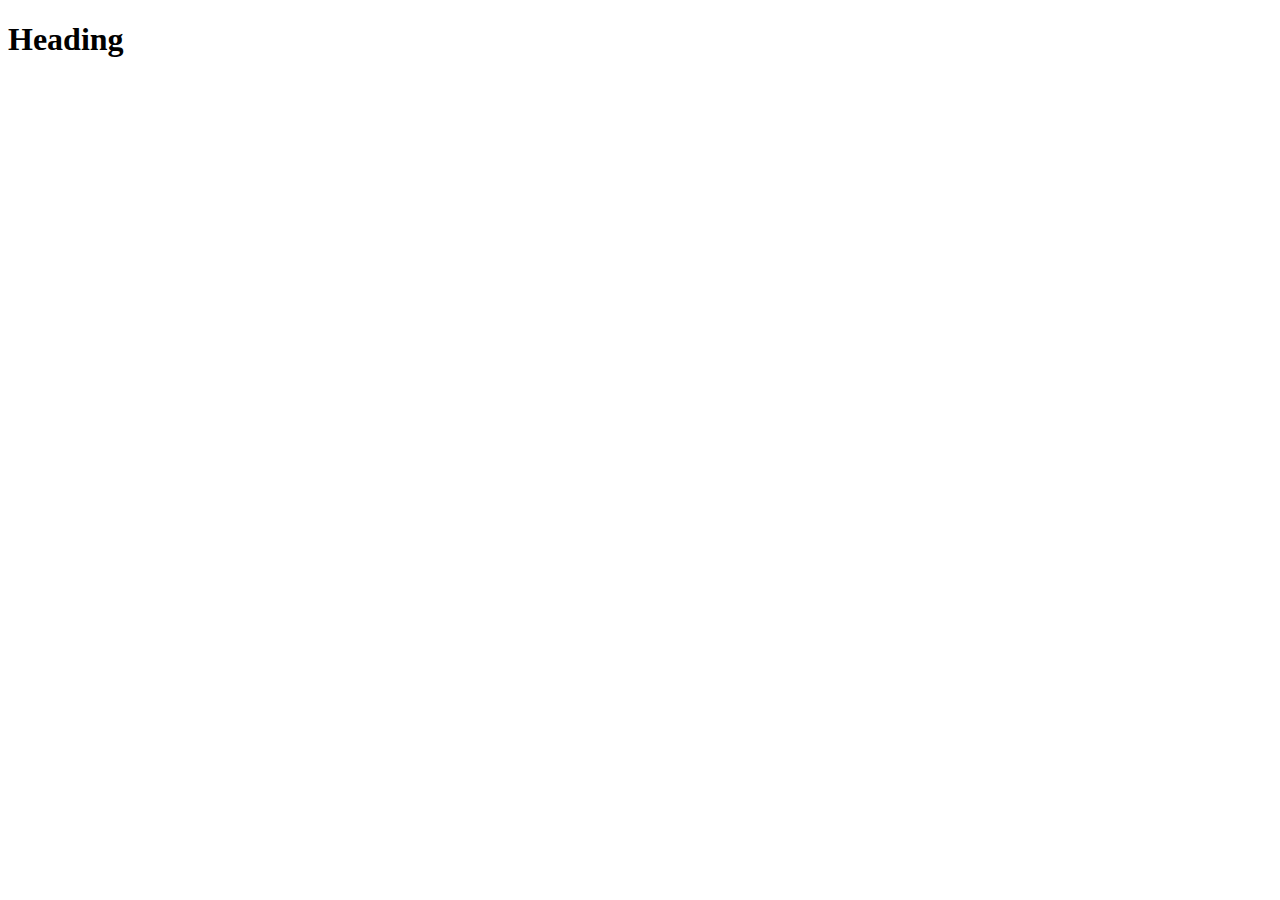
==== index.html @ aba9a1d9 "Initial commit" ====
<!DOCTYPE html>
<html lang="en">
  <head>
    <meta charset="UTF-8">
    <meta name="viewport" content="width=device-width, initial-scale=1.0">
    <meta http-equiv="X-UA-Compatible" content="ie=edge">
    <title>Title</title>
    <link rel="stylesheet" href="screen.css">
  </head>
  <body>
    <h1>Heading</h1>
    <script src="index.js"></script>
  </body>
</html>
---- screen.css ----
/* Add screen styles below */
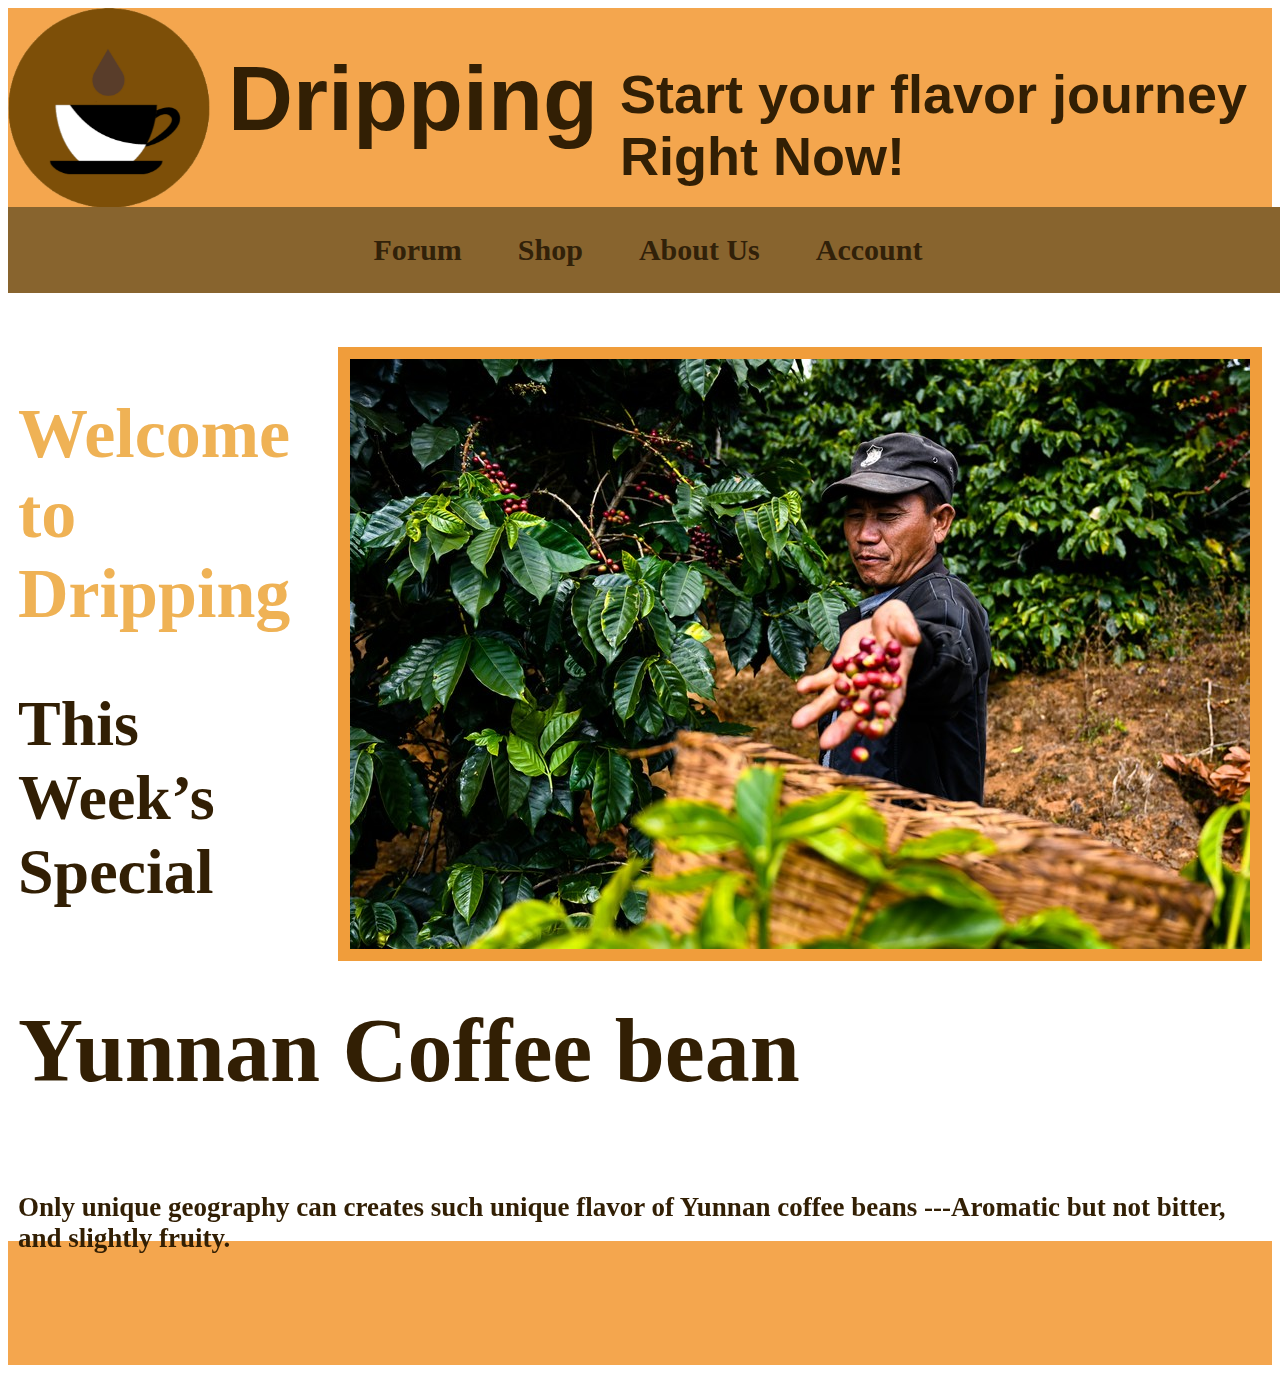
==== commit c7828b74: "Working on main page" ====
--- a/index.html
+++ b/index.html
@@ -8,7 +8,29 @@
     <link rel="stylesheet" href="screen.css">
   </head>
   <body>
-    <h1>Heading</h1>
     <script src="index.js"></script>
+    <div id="TitleBox">
+    <img id="Logo" src="Image/Logo.png" alt="Logo">
+    <h1>Dripping </h1>
+    <h2>Start your flavor journey Right Now!</h2>
+    <script src="index.js"></script>
+    </div>
+    <nav>
+      <ul>
+        <li><a>Forum</a></li>
+        <li><a href="index.html">Shop</a></li>
+        <li><a href="About.html">About Us</a></li>
+        <li><a>Account</a></li>
+     </ul>
+    </nav>
+    <div id="Shop">
+      <img src="Image/Shop1.jpg" alt="Shop1">
+      <h1>Welcome to Dripping</h1>
+      <h2>This Week’s Special</h2>
+      <h3>Yunnan Coffee bean</h3>
+      <p>Only unique geography can creates such unique flavor of Yunnan coffee beans ---Aromatic but not bitter, and slightly fruity.</p>
+    </div>
+    <div id="EndBox">
+    </div>
   </body>
 </html>
--- a/screen.css
+++ b/screen.css
@@ -1 +1,132 @@
 /* Add screen styles below */
+#TitleBox{
+    position: relative;
+    top:0;
+    left:0;
+    width: 100%;
+    height: 199px;
+    flex-shrink: 0;
+    background: #F4A64E;
+}
+#Logo{
+    position: sticky;
+    top: 10px;
+    right: 20px;
+    width: 202px;
+    height: 202px;
+    flex-shrink: 0;
+}
+#TitleBox{
+    color: #321F04;
+    font-family: Helvetica;
+}
+#TitleBox h1{
+    position: absolute;
+    top: -20px;
+    left:220px;
+    text-align: center;
+    font-size: 90px;
+    font-style: normal;
+    font-weight: 800;
+    line-height: normal;
+}
+#TitleBox h2{
+    position: absolute;
+    top: 10px;
+    right: 20px;
+    width: 50%;
+    height: 200px;
+    font-size: 54px;
+    font-weight: 800;
+    line-height: normal;
+}
+
+nav {
+    position: absolute;
+    background-color: #88642E;
+    width: 100%;
+    text-align: center;
+}
+nav ul {
+    list-style-type: none;
+    margin: 0;
+    padding: 0;
+    width: 100%;
+    text-align: center;
+}
+
+nav ul li {
+    display: inline;
+    text-align: center;
+}
+
+nav ul li a {
+    display:inline-block;
+    color: #312109;
+    font-size: 30px;
+    padding: 26px;
+    font-weight: 800;
+    text-decoration: none;
+}
+
+nav li a:hover {
+    background-color: #e05d10;
+}
+
+#Shop{
+    position: relative;
+    top: 40px;
+    padding-top: 90px;  
+    margin: 10px;
+}
+
+#Shop img{
+    float:right;
+    width: 900px;
+    height: 590px;
+    border: 12px solid #F09D3B;
+}
+#Shop h1 h2 h3 p {
+    margin-top: 0px;
+    margin-bottom: 0px;
+}
+#Shop h1{
+    color: #EFB255;
+    font-size: 70px;
+    font-style: normal;
+    font-weight: 800;
+    line-height: normal;
+}
+
+#Shop h2{
+    color: #321F04;
+    font-size: 64px;
+    font-style: normal;
+    font-weight: 800;
+    line-height: normal;
+}
+
+#Shop h3{
+    color: #321F04;
+    font-size: 90px;
+    font-style: normal;
+    font-weight: 800;
+    line-height: normal;
+}
+
+#Shop p{
+    color: #321F04;
+    font-size: 27px;
+    font-style: normal;
+    font-weight: 800;
+    line-height: normal;
+}
+#EndBox{
+    margin-top: auto;
+    width: 100%; 
+    height: 124px;
+    background: #F4A64E;
+}
+
+
+  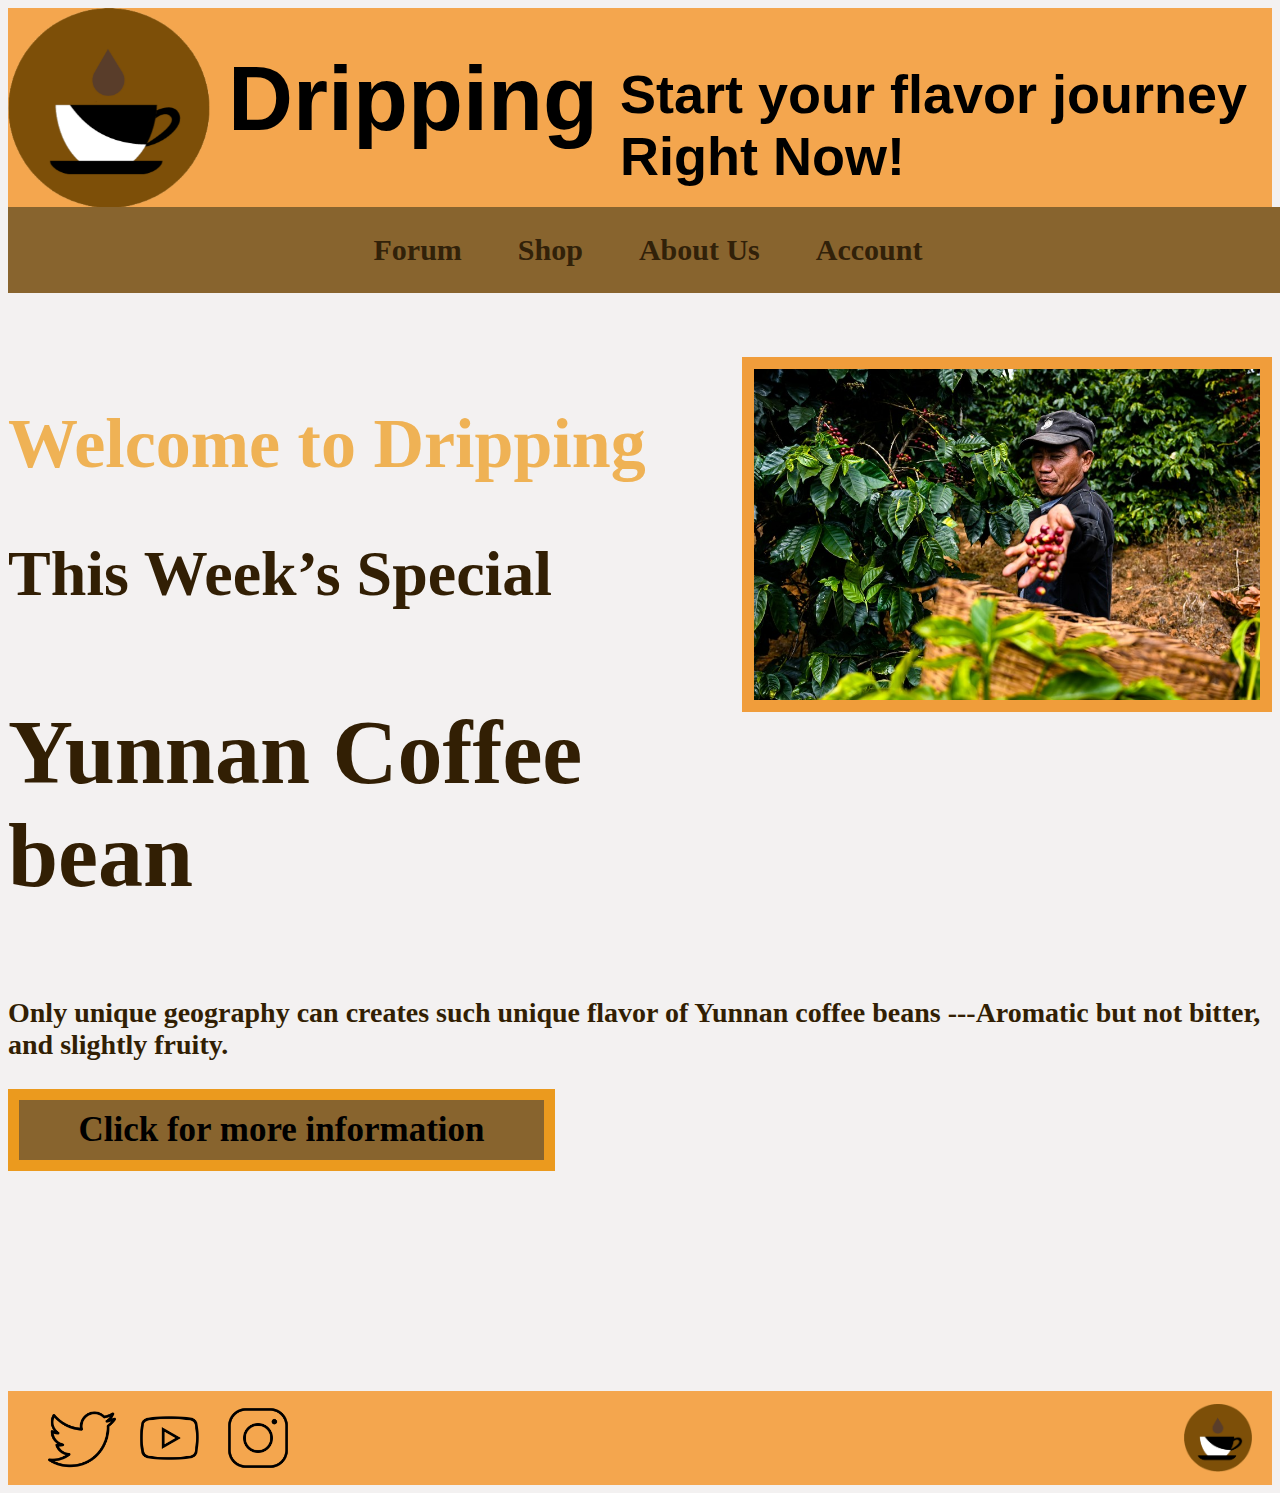
==== commit 7cf01254: "Main page, bottom footer complete" ====
--- a/index.html
+++ b/index.html
@@ -9,28 +9,36 @@
   </head>
   <body>
     <script src="index.js"></script>
-    <div id="TitleBox">
-    <img id="Logo" src="Image/Logo.png" alt="Logo">
-    <h1>Dripping </h1>
-    <h2>Start your flavor journey Right Now!</h2>
-    <script src="index.js"></script>
-    </div>
-    <nav>
-      <ul>
-        <li><a>Forum</a></li>
-        <li><a href="index.html">Shop</a></li>
-        <li><a href="About.html">About Us</a></li>
-        <li><a>Account</a></li>
-     </ul>
-    </nav>
-    <div id="Shop">
+    <Header>
+      <div id="TitleBox">
+      <img id="Logo" src="Image/Logo.png" alt="Logo">
+      <h1>Dripping </h1>
+      <h2>Start your flavor journey Right Now!</h2>
+      </div>
+      <nav>
+        <ul>
+          <li><a>Forum</a></li>
+          <li><a href="index.html">Shop</a></li>
+          <li><a href="About.html">About Us</a></li>
+          <li><a>Account</a></li>
+      </ul>
+      </nav>
+    </Header>
+    <main>
       <img src="Image/Shop1.jpg" alt="Shop1">
       <h1>Welcome to Dripping</h1>
       <h2>This Week’s Special</h2>
       <h3>Yunnan Coffee bean</h3>
       <p>Only unique geography can creates such unique flavor of Yunnan coffee beans ---Aromatic but not bitter, and slightly fruity.</p>
-    </div>
-    <div id="EndBox">
-    </div>
+      <button>Click for more information</button>
+    </main>
+    <footer>
+      <div id="BottomFooter">
+        <img id="twitter" src="Image/twitter.png" alt="twitter">
+        <img id="youtube" src="Image/youtube.png" alt="youtube">
+        <img id="ins" src="Image/Ins.png" alt="Instagram">
+        <img id="logo2" src="Image/Logo.png" alt="Logo2">
+      </div>
+    </footer>
   </body>
 </html>
--- a/screen.css
+++ b/screen.css
@@ -1,4 +1,11 @@
 /* Add screen styles below */
+
+body {
+    display: flex;
+    flex-direction: column;
+    background-color: #f3f1f1;
+}
+
 #TitleBox{
     position: relative;
     top:0;
@@ -6,6 +13,7 @@
     width: 100%;
     height: 199px;
     flex-shrink: 0;
+    font-family: Helvetica;
     background: #F4A64E;
 }
 #Logo{
@@ -15,10 +23,6 @@
     width: 202px;
     height: 202px;
     flex-shrink: 0;
-}
-#TitleBox{
-    color: #321F04;
-    font-family: Helvetica;
 }
 #TitleBox h1{
     position: absolute;
@@ -73,24 +77,19 @@
     background-color: #e05d10;
 }
 
-#Shop{
-    position: relative;
-    top: 40px;
-    padding-top: 90px;  
-    margin: 10px;
+main{
+    margin-top: 150px;
+    height:fit-content;
 }
 
-#Shop img{
+main img{
     float:right;
-    width: 900px;
-    height: 590px;
+    width: 40%;
+    height: 40%;
     border: 12px solid #F09D3B;
 }
-#Shop h1 h2 h3 p {
-    margin-top: 0px;
-    margin-bottom: 0px;
-}
-#Shop h1{
+
+main h1{
     color: #EFB255;
     font-size: 70px;
     font-style: normal;
@@ -98,7 +97,7 @@
     line-height: normal;
 }
 
-#Shop h2{
+main h2{
     color: #321F04;
     font-size: 64px;
     font-style: normal;
@@ -106,7 +105,7 @@
     line-height: normal;
 }
 
-#Shop h3{
+main h3{
     color: #321F04;
     font-size: 90px;
     font-style: normal;
@@ -114,18 +113,54 @@
     line-height: normal;
 }
 
-#Shop p{
+main p{
     color: #321F04;
-    font-size: 27px;
+    font-size: 28px;
     font-style: normal;
     font-weight: 800;
     line-height: normal;
 }
-#EndBox{
-    margin-top: auto;
+
+main button{
+    width: 547px;
+    height: 82px;
+    border: 11px solid #EB9A1E;
+    background: #88642E;
+    font-family: Inter;
+    font-size: 35px;
+    font-style: normal;
+    font-weight: 800;
+    line-height: normal;
+}
+
+main button:hover{
+    background-color: #a3897a;
+}
+footer{
+    margin-top: 220px;
+}
+
+#BottomFooter{
+    position: relative;
+    bottom: 0;
     width: 100%; 
-    height: 124px;
+    height: 94px;
     background: #F4A64E;
+    display: flex;
+}
+#BottomFooter img{
+    position: relative;
+    left:40px;
+    width: 68px;
+    height: 68px;
+    margin-top: 13px;
+    margin-bottom: 13px;
+    padding-right: 20px;
+}
+
+#logo2{
+    margin-left: auto;
+    margin-right: 40px;
 }
 
 
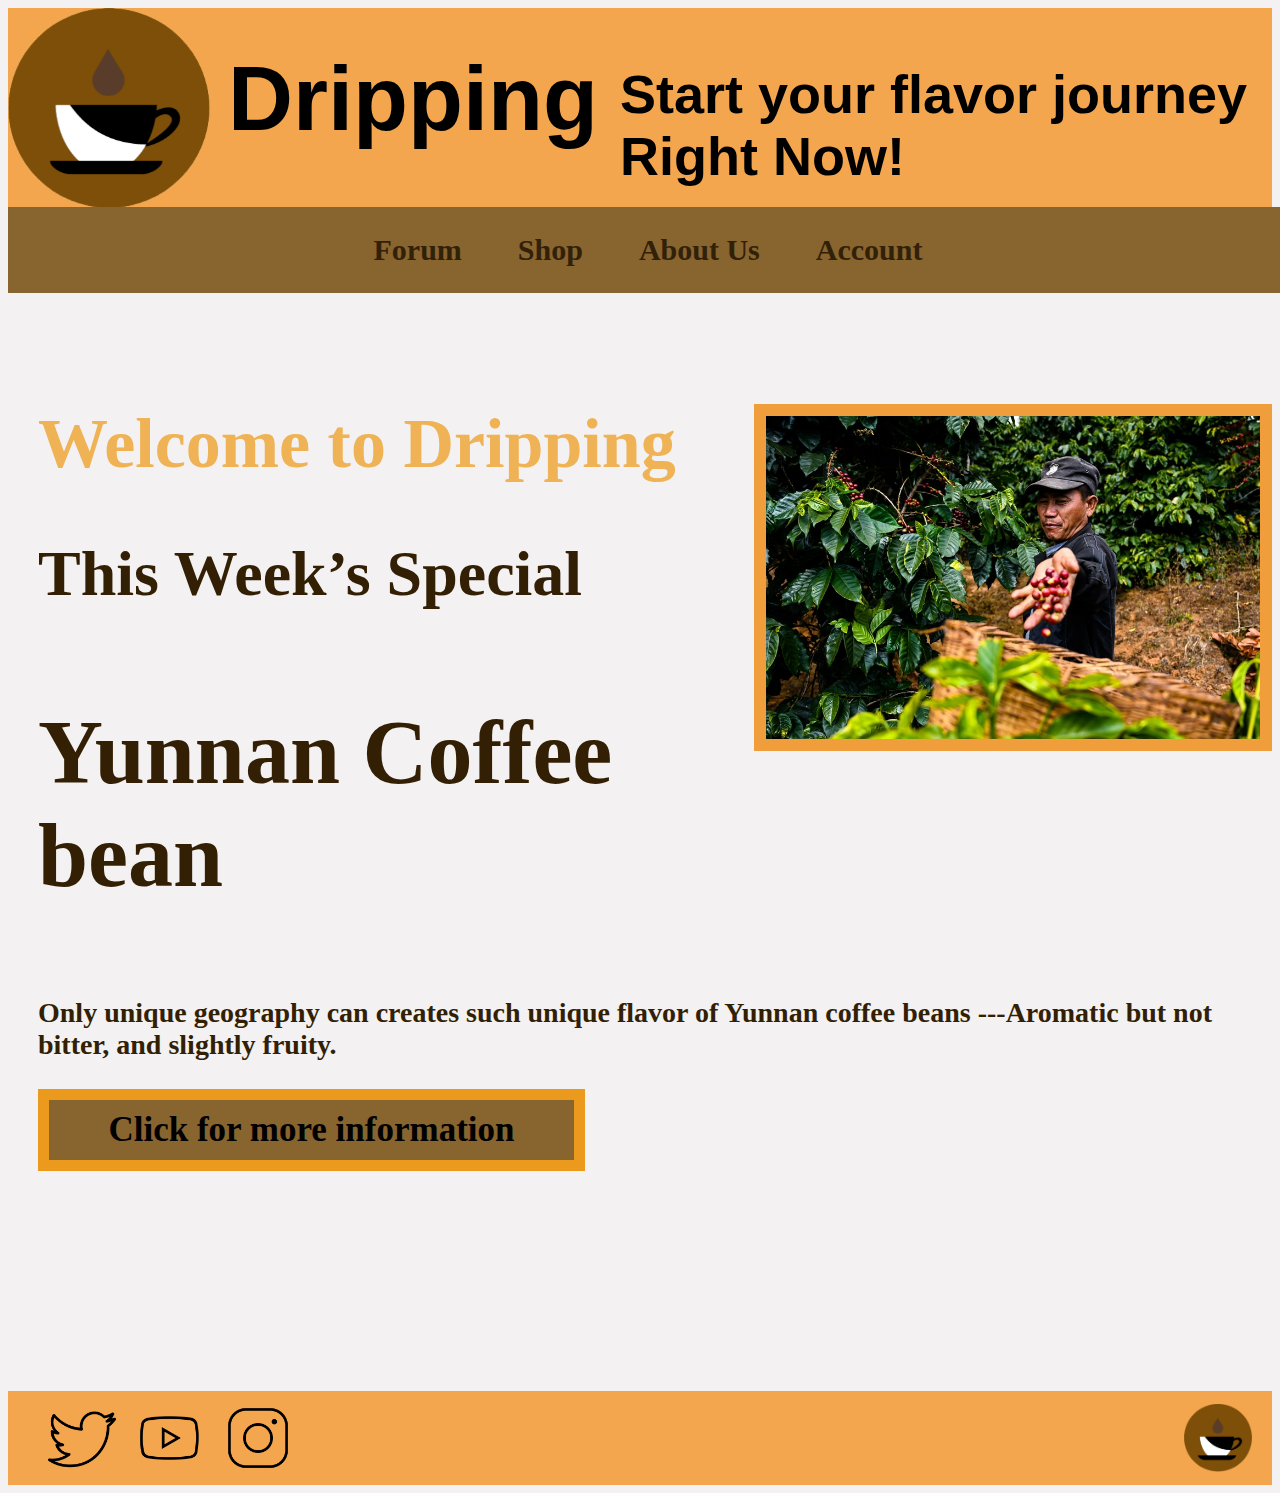
==== commit d1a7e600: "About page complete" ====
--- a/index.html
+++ b/index.html
@@ -25,18 +25,26 @@
       </nav>
     </Header>
     <main>
+      <div id="ShopPage">
       <img src="Image/Shop1.jpg" alt="Shop1">
       <h1>Welcome to Dripping</h1>
       <h2>This Week’s Special</h2>
       <h3>Yunnan Coffee bean</h3>
       <p>Only unique geography can creates such unique flavor of Yunnan coffee beans ---Aromatic but not bitter, and slightly fruity.</p>
       <button>Click for more information</button>
+      </div>
     </main>
     <footer>
       <div id="BottomFooter">
+      <a href="https://twitter.com/" target="_blank">
         <img id="twitter" src="Image/twitter.png" alt="twitter">
-        <img id="youtube" src="Image/youtube.png" alt="youtube">
-        <img id="ins" src="Image/Ins.png" alt="Instagram">
+      </a>
+      <a href="https://www.youtube.com/" target="_blank">
+        <img id="youtube" src="Image/youtube.png" href="https://www.youtube.com/"alt="youtube">
+      </a>
+      <a href="https://www.instagram.com/" target="_blank">
+        <img id="ins" src="Image/Ins.png" href="https://www.youtube.com/"alt="Instagram">
+      </a>
         <img id="logo2" src="Image/Logo.png" alt="Logo2">
       </div>
     </footer>
--- a/screen.css
+++ b/screen.css
@@ -80,16 +80,17 @@
 main{
     margin-top: 150px;
     height:fit-content;
-}
-
-main img{
+    margin-left: 30px;
+}
+
+#ShopPage img{
     float:right;
     width: 40%;
     height: 40%;
     border: 12px solid #F09D3B;
 }
 
-main h1{
+#ShopPage h1{
     color: #EFB255;
     font-size: 70px;
     font-style: normal;
@@ -97,7 +98,7 @@
     line-height: normal;
 }
 
-main h2{
+#ShopPage h2{
     color: #321F04;
     font-size: 64px;
     font-style: normal;
@@ -105,7 +106,7 @@
     line-height: normal;
 }
 
-main h3{
+#ShopPage h3{
     color: #321F04;
     font-size: 90px;
     font-style: normal;
@@ -113,7 +114,7 @@
     line-height: normal;
 }
 
-main p{
+#ShopPage p{
     color: #321F04;
     font-size: 28px;
     font-style: normal;
@@ -121,7 +122,7 @@
     line-height: normal;
 }
 
-main button{
+#ShopPage button{
     width: 547px;
     height: 82px;
     border: 11px solid #EB9A1E;
@@ -133,8 +134,41 @@
     line-height: normal;
 }
 
-main button:hover{
+#ShopPage button:hover{
     background-color: #a3897a;
+}
+
+#AboutPage{
+    display: flex; 
+    flex-direction: column;
+    align-items: center;  
+}
+#AboutPage h1{
+    color: #88642E;
+    font-size: 45px;
+    font-style: normal;
+    font-weight: 800;
+    line-height: normal;
+}
+#AboutPage h2{
+    color: #321F04;
+    font-size: 30px;
+    font-style: normal;
+    font-weight: 800;
+    line-height: normal;
+}
+#AboutPage img{
+    width: 30%;
+    height: 30%;
+    border: 12px solid #F09D3B;
+}
+#AboutPage p{
+    height: fit-content;
+    width: 70%;
+    color: #321F04;
+    font-size: 25px;
+    font-style: normal;
+    font-weight: 100;
 }
 footer{
     margin-top: 220px;
